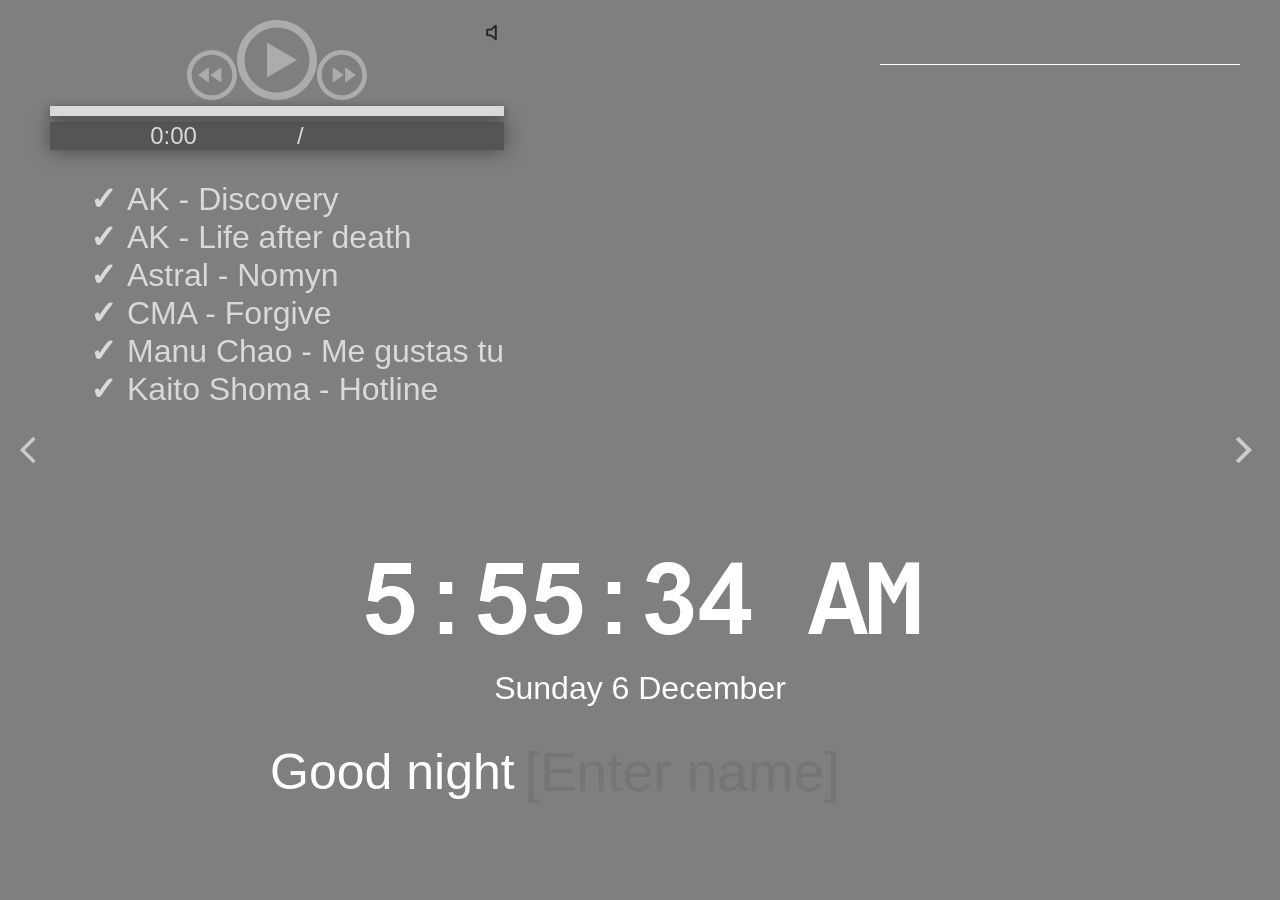
==== index.html @ 7c7eb3ca "deploy: add assets, css, js and rename momentum.html into index.html" ====
<!DOCTYPE html>
<html lang="en">
<head>
    <meta charset="UTF-8">
    <link rel="icon" href="/assets/favicon.ico">
    <link rel="stylesheet" href="./css/styles.css">
    <link rel="stylesheet" href="./css/owfont-regular.css" />
    <meta name="viewport" content="width=device-width, initial-scale=1.0">
    <title>momentum</title>

    <script type="module" src="./js/date.js" defer></script>
    <script type="module" src="./js/weather.js" defer></script>
    <script type="module" src="./js/audioPlayerAdvanced.js" defer></script>

</head>
<body>

<header class="header">
    <div class="player">
        <div class="player-control">
            <button class="play-prev button-player"></button>
            <button class="play button-player"></button>
            <button class="play-next button-player"></button>
            <div class="volume">
                <div class="volume-line">
                    <div class="volume-progress"></div>
                </div>
            </div>
        </div>

        <div class="timeline">
            <div class="progress"></div>
        </div>

        <div class="controls">
            <div class="audio-time">
                <div class="current-time audio"></div>
                <div class="divider">/</div>
                <div class="full-time audio"></div>
            </div>
            <div class="name-music"></div>
        </div>



        <ul class="playlist-container"></ul>
    </div>
    <div class="weather">
        <input type="text" class="city">
        <div class="weather-icon owf"></div>
        <div class="weather-error"></div>
        <div class="description-container">
            <span class="temperature"></span>
            <span class="weather-description"></span>
        </div>
        <div class="wind"></div>
        <div class="humidity"></div>
    </div>
</header>
<main class="main">
    <button class="prev-slider slider"></button>
    <button class="next-slider slider"></button>
    <time class="time"></time>
    <date class="date"></date>
    <div class="greetins-container">
        <div class="const-greet"></div>
        <input type="text" class="greet-name" placeholder="[Enter name]">
    </div>

</main>

<!-- <button class="btn" style="width:50px" >TEST</button> -->

</body>
</html>
---- css/styles.css ----
@font-face {
    font-family: 'Arial-MT';
    src: url('..//assets/fonts/Arial-MT.woff');
}

/* ===== ФОН НА ВЕСЬ ЭКРАН ===== */
html {
    margin: 0;
    padding: 0;
    height: 100%;
}

body {
    margin: 0;
    padding: 0;
    min-height: 100vh;
    font-family: 'Arial', sans-serif;
    font-size: 24px;
    color: #fff;
    background: rgba(0, 0, 0, 0.5);
    background-blend-mode: multiply;
    background-size: cover;
    background-position: center;
    background-repeat: no-repeat;
    transition: background-image 1s ease-in-out;
    display: flex;
    flex-direction: column;
}

/* ===== ХЕДЕР ===== */
.header {
    display: flex;
    justify-content: space-between;
    padding: 20px 50px 0 50px;
    margin-bottom: 20px;
    position: relative;
    z-index: 5;
}

/* ===== ОСНОВНОЙ БЛОК ===== */
.main {
    flex: 1;
    display: flex;
    flex-direction: column;
    justify-content: center;
    align-items: center;
    text-align: center;
    padding: 0 20px;
    position: relative;
    z-index: 5;
}

/* ===== ВРЕМЯ ===== */
.time {
    min-height: 124px;
    margin-bottom: 10px;
    font-family: 'Arial-MT';
    font-size: 100px;
    letter-spacing: -4px;
    color: white;
}

/* ===== ДАТА ===== */
.date {
    min-height: 28px;
    font-size: 32px;
    margin-bottom: 20px;
    color: white;
}

/* ===== ПРИВЕТСТВИЕ ===== */
.greetins-container {
    display: flex;
    justify-content: center;
    align-items: center;
    flex-wrap: wrap;
}

* {
    font-family: 'Arial', sans-serif;
}

.const-greet {
    font-size: 50px;
    color: #fff;
}

.greet-name {
    max-width: 50%;
    padding: 13px 10px 13px 10px;
    font-size: 55px;
    text-align: left;
    color: #fff;
    background-color: transparent;
    border: 0;
    outline: 0;
}

/* ===== ГОРОД ===== */
.city {
    width: 100%;
    height: 34px;
    padding: 5px;
    font-size: 32px;
    line-height: 24px;
    color: #fff;
    border: 0;
    outline: 0;
    border-bottom: 1px solid #fff;
    background-color: transparent;
}

/* ===== СТРЕЛКИ СЛАЙДЕРА ===== */
.prev-slider {
    position: fixed;
    top: 50%;
    left: 20px;
    transform: translateY(-50%);
    background-image: url(..//assets/svg/slider-prev.svg);
    width: 32px;
    height: 32px;
    background-size: 32px 32px;
    background-position: center center;
    background-repeat: no-repeat;
    background-color: transparent;
    border: 0;
    outline: 0;
    opacity: 0.6;
    cursor: pointer;
    transition: 0.3s;
    z-index: 100;
}

.next-slider {
    position: fixed;
    top: 50%;
    right: 20px;
    transform: translateY(-50%);
    background-image: url(..//assets/svg/slider-next.svg);
    width: 32px;
    height: 32px;
    background-size: 32px 32px;
    background-position: center center;
    background-repeat: no-repeat;
    background-color: transparent;
    border: 0;
    outline: 0;
    opacity: 0.6;
    cursor: pointer;
    transition: 0.3s;
    z-index: 100;
}

.slider:hover {
    opacity: 1;
}

.slider:active {
    transform: scale(0.9);
}

/* ===== ПЛЕЙЕР ===== */
.player-control {
    position: relative;
    display: flex;
    align-items: flex-end;
    justify-content: center;
}

.volume {
    position: absolute;
    background-image: url(..//assets/svg/volume.svg);
    width: 23px;
    height: 23px;
    background-size: 23px 23px;
    top: 1px;
    right: 1px;
    cursor: pointer;
    background-color: transparent;
}

.play-prev {
    background-image: url(..//assets/svg/play-prev.svg);
    width: 50px;
    height: 50px;
    background-size: 50px 50px;
    background-position: center center;
    background-repeat: no-repeat;
    background-color: transparent;
    border: 0;
    outline: 0;
    opacity: 0.5;
    cursor: pointer;
    transition: 0.3s;
}

.pause {
    background-image: url(..//assets/svg/pause.svg);
    width: 80px;
    height: 80px;
    background-size: 80px 80px;
    background-position: center center;
    background-repeat: no-repeat;
    background-color: transparent;
    border: 0;
    outline: 0;
    opacity: 0.5;
    cursor: pointer;
    transition: 0.3s;
}

.play-next {
    background-image: url(..//assets/svg/play-next.svg);
    width: 50px;
    height: 50px;
    background-size: 50px 50px;
    background-position: center center;
    background-repeat: no-repeat;
    background-color: transparent;
    border: 0;
    outline: 0;
    opacity: 0.5;
    cursor: pointer;
    transition: 0.3s;
}

.play {
    background-image: url(..//assets/svg/play.svg);
    width: 80px;
    height: 80px;
    background-size: 80px 80px;
    background-position: center center;
    background-repeat: no-repeat;
    background-color: transparent;
    border: 0;
    outline: 0;
    opacity: 0.5;
    cursor: pointer;
    transition: 0.3s;
}

.button-player {
    transform: scale(1);
}

.button-player:active {
    transform: scale(0.950);
}

.button-player:hover {
    opacity: 1;
}

/* ===== ПЛЕЙЛИСТ ===== */
.playlist-item {
    color: white;
    font-size: 32px;
    list-style: none;
}

.playlist-item::before {
    content: "\2713";
    font-weight: 900;
    margin-right: 10px;
}

.activ {
    color: coral;
}

/* ===== ПОГОДА ===== */
.weather {
    width: 350px;
    color: white;
    font-size: 32px;
    display: flex;
    flex-wrap: wrap;
    flex-direction: column;
    row-gap: 10px;
}

.weather-icon {
    font-size: 50px;
}

.owf:before {
    font-size: 45px;
}

/* ===== АУДИОПЛЕЙЕР (расширенный) ===== */
.timeline {
    background: white;
    width: 100%;
    position: relative;
    cursor: pointer;
    box-shadow: 0 2px 10px 0 #0008;
    width: 100%;
    height: 10px;
}

.progress {
    width: 0%;
    background: coral;
    height: 100%;
    transition: 0.25s;
}

.player {
    display: flex;
    flex-direction: column;
    row-gap: 6px;
    opacity: 0.7;
}

.controls {
    background: #444;
    box-shadow: 0 0 20px 0 #000a;
    font-family: 'Arial-MT';
    color: white;
}

.audio-time {
    display: flex;
    justify-content: space-evenly;
}

.volume-line {
    display: none;
    background: white;
    width: 50px;
    height: 10px;
    position: relative;
    cursor: pointer;
    box-shadow: 0 2px 10px 0 #0008;
    position: absolute;
    left: 23px;
    top: 5px;
}

.volume-progress {
    width: 0%;
    background: coral;
    height: 100%;
    transition: 0.25s;
}
---- css/owfont-regular.css ----
/*!
 *  owfont-regular 1.0.0 by Deniz Fuchidzhiev - http://websygen.com
 *  License - font: SIL OFL 1.1, css: MIT License
 */
/* FONT PATH
 * -------------------------- */
@font-face {
  font-family: 'owfont';
  src: url('..//assets/fonts/owfont-regular.eot') format('embedded-opentype'),

	   url('..//assets/fonts/owfont-regular.woff') format('woff'),
	   url('..//assets/fonts/owfont-regular.ttf') format('truetype'),
	   url('..//assets/fonts/owfont-regular.svg') format('svg');
  font-weight: normal;
  font-style: normal;
}

.owf {
  display: inline-block;
  font: normal normal normal 14px/1 owfont;
  font-size: inherit;
  text-rendering: auto;
  -webkit-font-smoothing: antialiased;
  -moz-osx-font-smoothing: grayscale;
  transform: translate(0, 0);
}
/* makes the font 33% larger relative to the icon container */
.owf-lg {
  font-size: 1.33333333em;
  line-height: 0.75em;
  vertical-align: -15%;
}
.owf-2x {
  font-size: 2em;
}
.owf-3x {
  font-size: 3em;
}
.owf-4x {
  font-size: 4em;
}
.owf-5x {
  font-size: 5em;
}
.owf-fw {
  width: 1.28571429em;
  text-align: center;
}
.owf-ul {
  padding-left: 0;
  margin-left: 2.14285714em;
  list-style-type: none;
}
.owf-ul > li {
  position: relative;
}
.owf-li {
  position: absolute;
  left: -2.14285714em;
  width: 2.14285714em;
  top: 0.14285714em;
  text-align: center;
}
.owf-li.owf-lg {
  left: -1.85714286em;
}
.owf-border {
  padding: .2em .25em .15em;
  border: solid 0.08em #eeeeee;
  border-radius: .1em;
}
.owf-pull-right {
  float: right;
}
.owf-pull-left {
  float: left;
}
.owf.owf-pull-left {
  margin-right: .3em;
}
.owf.owf-pull-right {
  margin-left: .3em;
}

/* owfont uses the Unicode Private Use Area (PUA) to ensure screen
   readers do not read off random characters that represent icons */

/*   Weather Condition Codes    */

/*   Thunderstorm - - - - - - - - - - - - - - - - - - - - - - - - - - - - - - - - - - - -    */

/* thunderstorm with light rain */
.owf-200:before,
.owf-200-d:before,
.owf-200-n:before {
  content: "\EB28";
}
/* thunderstorm with rain */
.owf-201:before,
.owf-201-d:before,
.owf-201-n:before {
  content: "\EB29";
}
/* thunderstorm with heavy rain */
.owf-202:before,
.owf-202-d:before,
.owf-202-n:before {
  content: "\EB2A";
}
/*  light thunderstorm  */
.owf-210:before,
.owf-210-d:before,
.owf-210-n:before {
  content: "\EB32";
}
/*  thunderstorm  */
.owf-211:before,
.owf-211-d:before,
.owf-211-n:before {
  content: "\EB33";
}
/*   heavy thunderstorm   */
.owf-212:before,
.owf-212-d:before,
.owf-212-n:before {
  content: "\EB34";
}
/*   ragged thunderstorm   */
.owf-221:before,
.owf-221-d:before,
.owf-221-n:before {
  content: "\EB3D";
}
/*  thunderstorm with light drizzle    */
.owf-230:before,
.owf-230-d:before,
.owf-230-n:before {
  content: "\EB46";
}
/*  thunderstorm with drizzle     */
.owf-231:before,
.owf-231-d:before,
.owf-231-n:before {
  content: "\EB47";
}
/* thunderstorm with heavy drizzle     */
.owf-232:before,
.owf-232-d:before,
.owf-232-n:before {
  content: "\EB48";
}

/*   Drizzle - - - - - - - - - - - - - - - - - - - - - - - - - - - - - - - - - - - -    */

/*  light intensity drizzle */
.owf-300:before,
.owf-300-d:before,
.owf-300-n:before {
  content: "\EB8C";
}
/*  drizzle */
.owf-301:before,
.owf-301-d:before,
.owf-301-n:before {
  content: "\EB8D";
}
/*  heavy intensity drizzle  */
.owf-302:before,
.owf-302-d:before,
.owf-302-n:before {
  content: "\EB8E";
}
/*   light intensity drizzle rain  */
.owf-310:before,
.owf-310-d:before,
.owf-310-n:before {
  content: "\EB96";
}
/*  drizzle rain  */
.owf-311:before,
.owf-311-d:before,
.owf-311-n:before {
  content: "\EB97";
}
/* heavy intensity drizzle rain */
.owf-312:before,
.owf-312-d:before,
.owf-312-n:before {
  content: "\EB98";
}
/* shower rain and drizzle  */
.owf-313:before,
.owf-313-d:before,
.owf-313-n:before {
  content: "\EB99";
}
/* heavy shower rain and drizzle*/
.owf-314:before,
.owf-314-d:before,
.owf-314-n:before {
  content: "\EB9A";
}
/* shower drizzle */
.owf-321:before,
.owf-321-d:before,
.owf-321-n:before {
  content: "\EBA1";
}

/*   Rain - - - - - - - - - - - - - - - - - - - - - - - - - - - - - - - - - - - -    */

/* light rain  */
.owf-500:before,
.owf-500-d:before,
.owf-500-n:before {
  content: "\EC54";
}
/* moderate rain  */
.owf-501:before,
.owf-501-d:before,
.owf-501-n:before {
  content: "\EC55";
}
/* heavy intensity rain  */
.owf-502:before,
.owf-502-d:before,
.owf-502-n:before {
  content: "\EC56";
}
/* very heavy rain   */
.owf-503:before,
.owf-503-d:before,
.owf-503-n:before {
  content: "\EC57";
}
/* extreme rain    */
.owf-504:before,
.owf-504-d:before,
.owf-504-n:before {
  content: "\EC58";
}
/* freezing rain    */
.owf-511:before,
.owf-511-d:before,
.owf-511-n:before {
  content: "\EC5F";
}
/*  light intensity shower rain    */
.owf-520:before,
.owf-520-d:before,
.owf-520-n:before {
  content: "\EC68";
}
/* shower rain  */
.owf-521:before,
.owf-521-d:before,
.owf-521-n:before {
  content: "\EC69";
}
/*  heavy intensity shower rain  */
.owf-522:before,
.owf-522-d:before,
.owf-522-n:before {
  content: "\EC6A";
}
/* ragged shower rain  */
.owf-531:before,
.owf-531-d:before,
.owf-531-n:before {
  content: "\EC73";
}

/*   Snow - - - - - - - - - - - - - - - - - - - - - - - - - - - - - - - - - - - -    */

/* light snow  */
.owf-600:before,
.owf-600-d:before,
.owf-600-n:before {
  content: "\ECB8";
}
/*  snow  */
.owf-601:before,
.owf-601-d:before,
.owf-601-n:before {
  content: "\ECB9";
}
/*   heavy snow   */
.owf-602:before,
.owf-602-d:before,
.owf-602-n:before {
  content: "\ECBA";
}
/*  sleet  */
.owf-611:before,
.owf-611-d:before,
.owf-611-n:before {
  content: "\ECC3";
}
/*   shower sleet */
.owf-612:before,
.owf-612-d:before,
.owf-612-n:before {
  content: "\ECC4";
}
/* light rain and snow */
.owf-615:before,
.owf-615-d:before,
.owf-615-n:before {
  content: "\ECC7";
}
/* rain and snow  */
.owf-616:before,
.owf-616-d:before,
.owf-616-n:before {
  content: "\ECC8";
}
/* light shower snow  */
.owf-620:before,
.owf-620-d:before,
.owf-620-n:before {
  content: "\ECCC";
}
/* shower snow  */
.owf-621:before,
.owf-621-d:before,
.owf-621-n:before {
  content: "\ECCD";
}
/* heavy shower snow  */
.owf-622:before,
.owf-622-d:before,
.owf-622-n:before {
  content: "\ECCE";
}

/*   Atmosphere - - - - - - - - - - - - - - - - - - - - - - - - - - - - - - - - - - - -    */

/* mist */
.owf-701:before,
.owf-701-d:before,
.owf-701-n:before {
  content: "\ED1D";
}
/* smoke */
.owf-711:before,
.owf-711-d:before,
.owf-711-n:before {
  content: "\ED27";
}
/* haze */
.owf-721:before,
.owf-721-d:before,
.owf-721-n:before {
  content: "\ED31";
}
/* Sand/Dust Whirls */
.owf-731:before,
.owf-731-d:before,
.owf-731-n:before {
  content: "\ED3B";
}
/* Fog */
.owf-741:before,
.owf-741-d:before,
.owf-741-n:before {
  content: "\ED45";
}
/* sand */
.owf-751:before,
.owf-751-d:before,
.owf-751-n:before {
  content: "\ED4F";
}
/* dust */
.owf-761:before,
.owf-761-d:before,
.owf-761-n:before {
  content: "\ED59";
}
/*  VOLCANIC ASH  */
.owf-762:before,
.owf-762-d:before,
.owf-762-n:before {
  content: "\ED5A";
}
/* SQUALLS */
.owf-771:before,
.owf-771-d:before,
.owf-771-n:before {
  content: "\ED63";
}
/* TORNADO */
.owf-781:before,
.owf-781-d:before,
.owf-781-n:before {
  content: "\ED6D";
}

/*   Clouds - - - - - - - - - - - - - - - - - - - - - - - - - - - - - - - - - - - -    */

/*  sky is clear  */  /*  Calm  */
.owf-800:before,
.owf-800-d:before,
.owf-951:before,
.owf-951-d:before {
  content: "\ED80";
}
.owf-800-n:before,
.owf-951-n:before {
  content: "\F168";
}
/*  few clouds   */
.owf-801:before,
.owf-801-d:before {
  content: "\ED81";
}
.owf-801-n:before {
  content: "\F169";
}
/* scattered clouds */
.owf-802:before,
.owf-802-d:before {
  content: "\ED82";
}
.owf-802-n:before {
  content: "\F16A";
}
/* broken clouds  */
.owf-803:before,
.owf-803-d:before,
.owf-803-n:before {
  content: "\ED83";
}
/* overcast clouds  */
.owf-804:before,
.owf-804-d:before,
.owf-804-n:before {
  content: "\ED84";
}

/*   Extreme - - - - - - - - - - - - - - - - - - - - - - - - - - - - - - - - - - - -    */

/* tornado  */
.owf-900:before,
.owf-900-d:before,
.owf-900-n:before {
  content: "\EDE4";
}
/*  tropical storm  */
.owf-901:before,
.owf-901-d:before,
.owf-901-n:before {
  content: "\EDE5";
}
/* hurricane */
.owf-902:before,
.owf-902-d:before,
.owf-902-n:before {
  content: "\EDE6";
}
/* cold */
.owf-903:before,
.owf-903-d:before,
.owf-903-n:before {
  content: "\EDE7";
}
/* hot */
.owf-904:before,
.owf-904-d:before,
.owf-904-n:before {
  content: "\EDE8";
}
/* windy */
.owf-905:before,
.owf-905-d:before,
.owf-905-n:before {
  content: "\EDE9";
}
/* hail */
.owf-906:before,
.owf-906-d:before,
.owf-906-n:before {
  content: "\EDEA";
}

/*   Additional - - - - - - - - - - - - - - - - - - - - - - - - - - - - - - - - - - - -    */

/* Setting */
.owf-950:before,
.owf-950-d:before,
.owf-950-n:before {
  content: "\EE16";
}
/*  Light breeze  */
.owf-952:before,
.owf-952-d:before,
.owf-952-n:before {
  content: "\EE18";
}
/*  Gentle Breeze  */
.owf-953:before,
.owf-953-d:before,
.owf-953-n:before {
  content: "\EE19";
}
/*  Moderate breeze  */
.owf-954:before,
.owf-954-d:before,
.owf-954-n:before {
  content: "\EE1A";
}
/* Fresh Breeze  */
.owf-955:before,
.owf-955-d:before,
.owf-955-n:before {
  content: "\EE1B";
}
/* Strong  Breeze  */
.owf-956:before,
.owf-956-d:before,
.owf-956-n:before {
  content: "\EE1C";
}
/* High wind, near gale  */
.owf-957:before,
.owf-957-d:before,
.owf-957-n:before {
  content: "\EE1D";
}
/* Gale */
.owf-958:before,
.owf-958-d:before,
.owf-958-n:before {
  content: "\EE1E";
}
/*  Severe Gale  */
.owf-959:before,
.owf-959-d:before,
.owf-959-n:before {
  content: "\EE1F";
}
/* Storm */
.owf-960:before,
.owf-960-d:before,
.owf-960-n:before {
  content: "\EE20";
}
/*  Violent Storm  */
.owf-961:before,
.owf-961-d:before,
.owf-961-n:before {
  content: "\EE21";
}
/* Hurricane */
.owf-962:before,
.owf-962-d:before,
.owf-962-n:before {
  content: "\EE22";
}
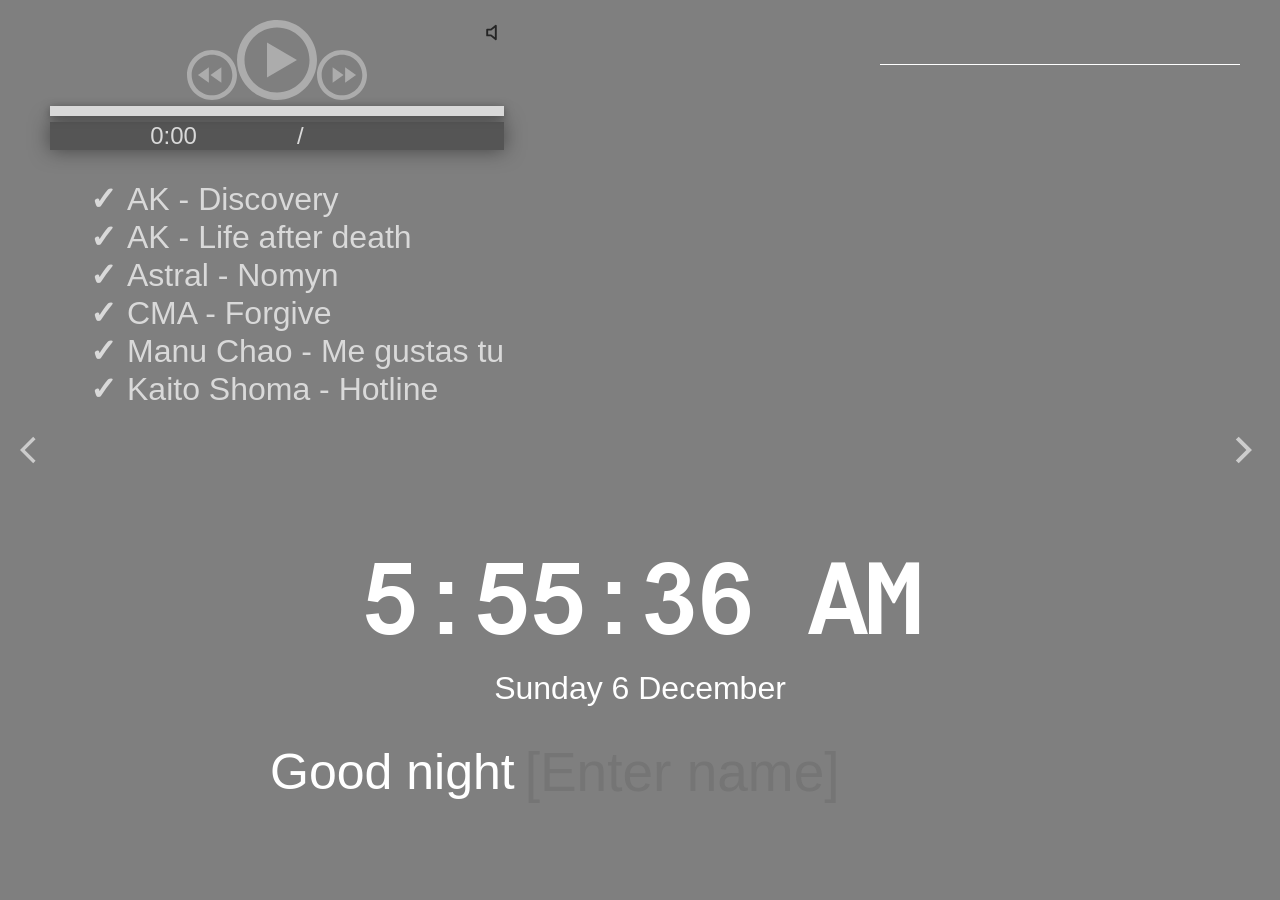
==== commit 06d19cf7: "fix: correct path favicon for GitHub Pages" ====
--- a/index.html
+++ b/index.html
@@ -2,7 +2,7 @@
 <html lang="en">
 <head>
     <meta charset="UTF-8">
-    <link rel="icon" href="/assets/favicon.ico">
+    <link rel="icon" href="assets/favicon.ico">
     <link rel="stylesheet" href="./css/styles.css">
     <link rel="stylesheet" href="./css/owfont-regular.css" />
     <meta name="viewport" content="width=device-width, initial-scale=1.0">
